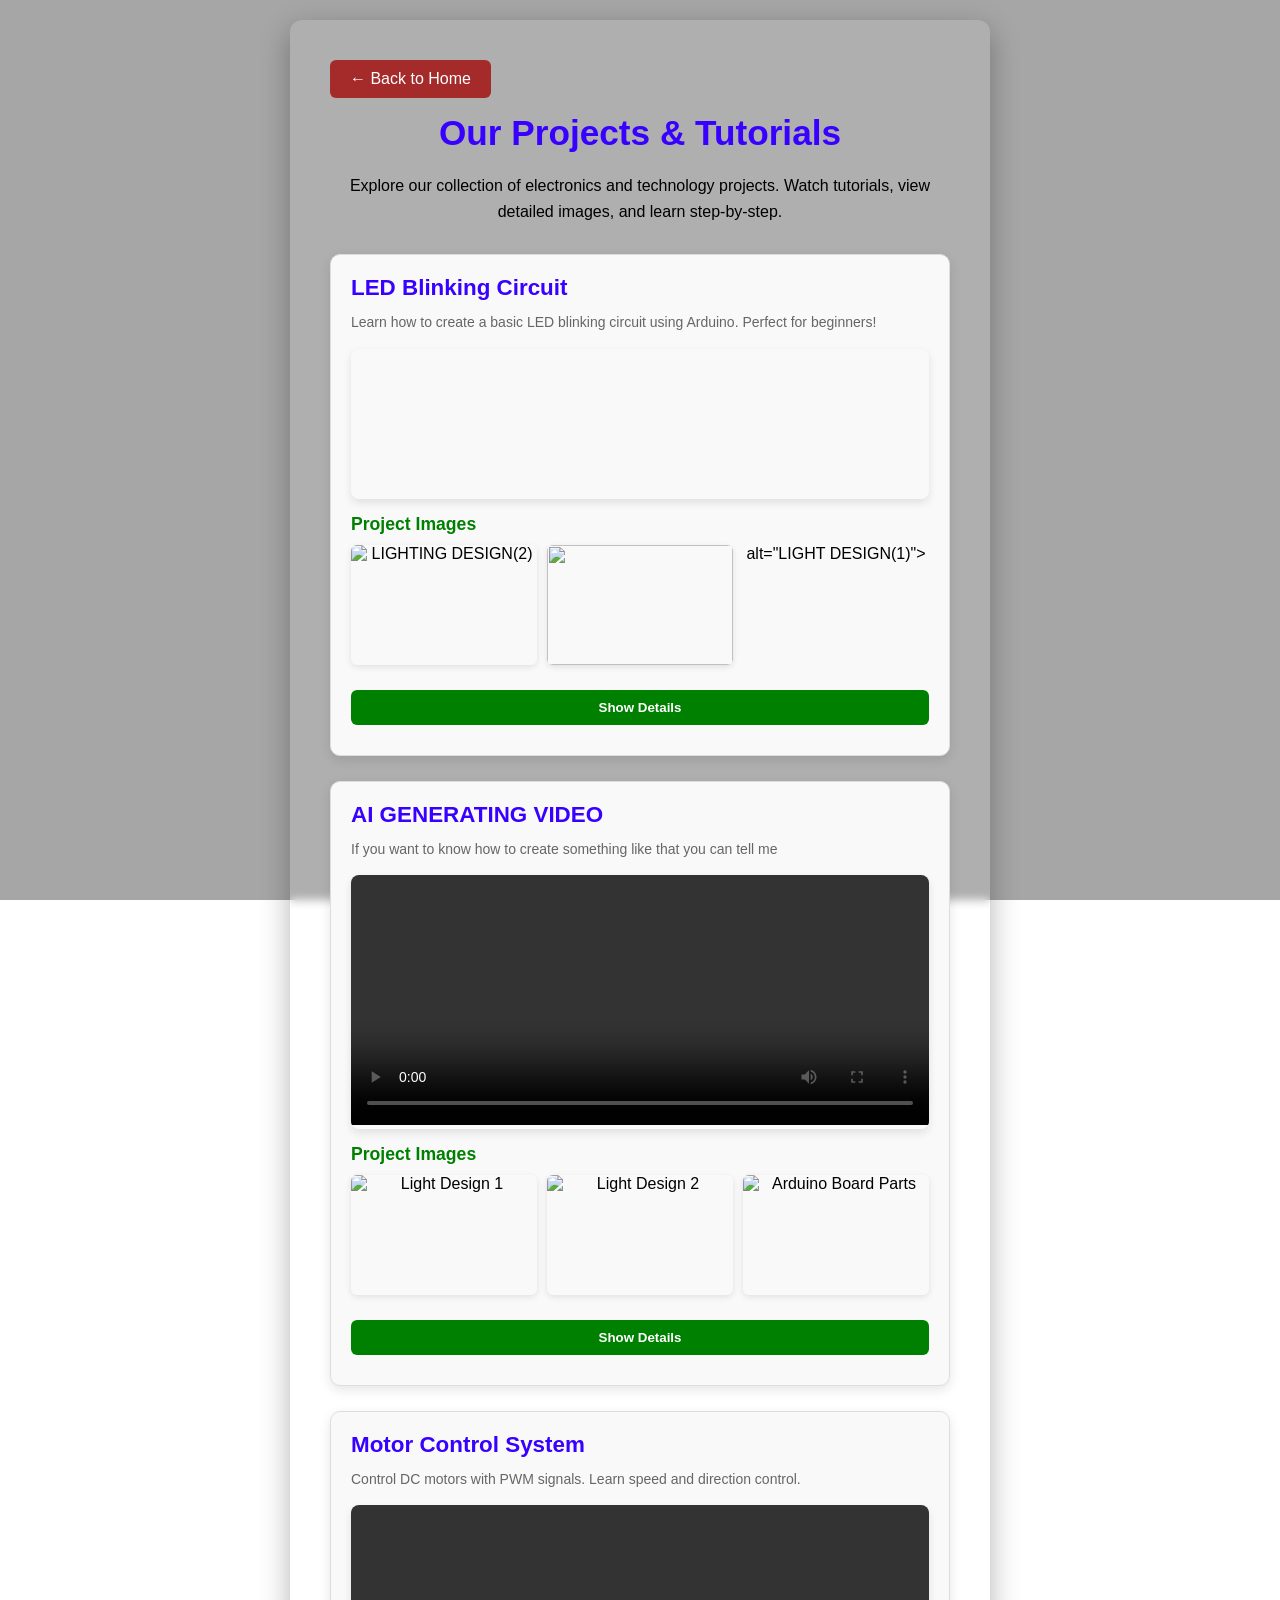
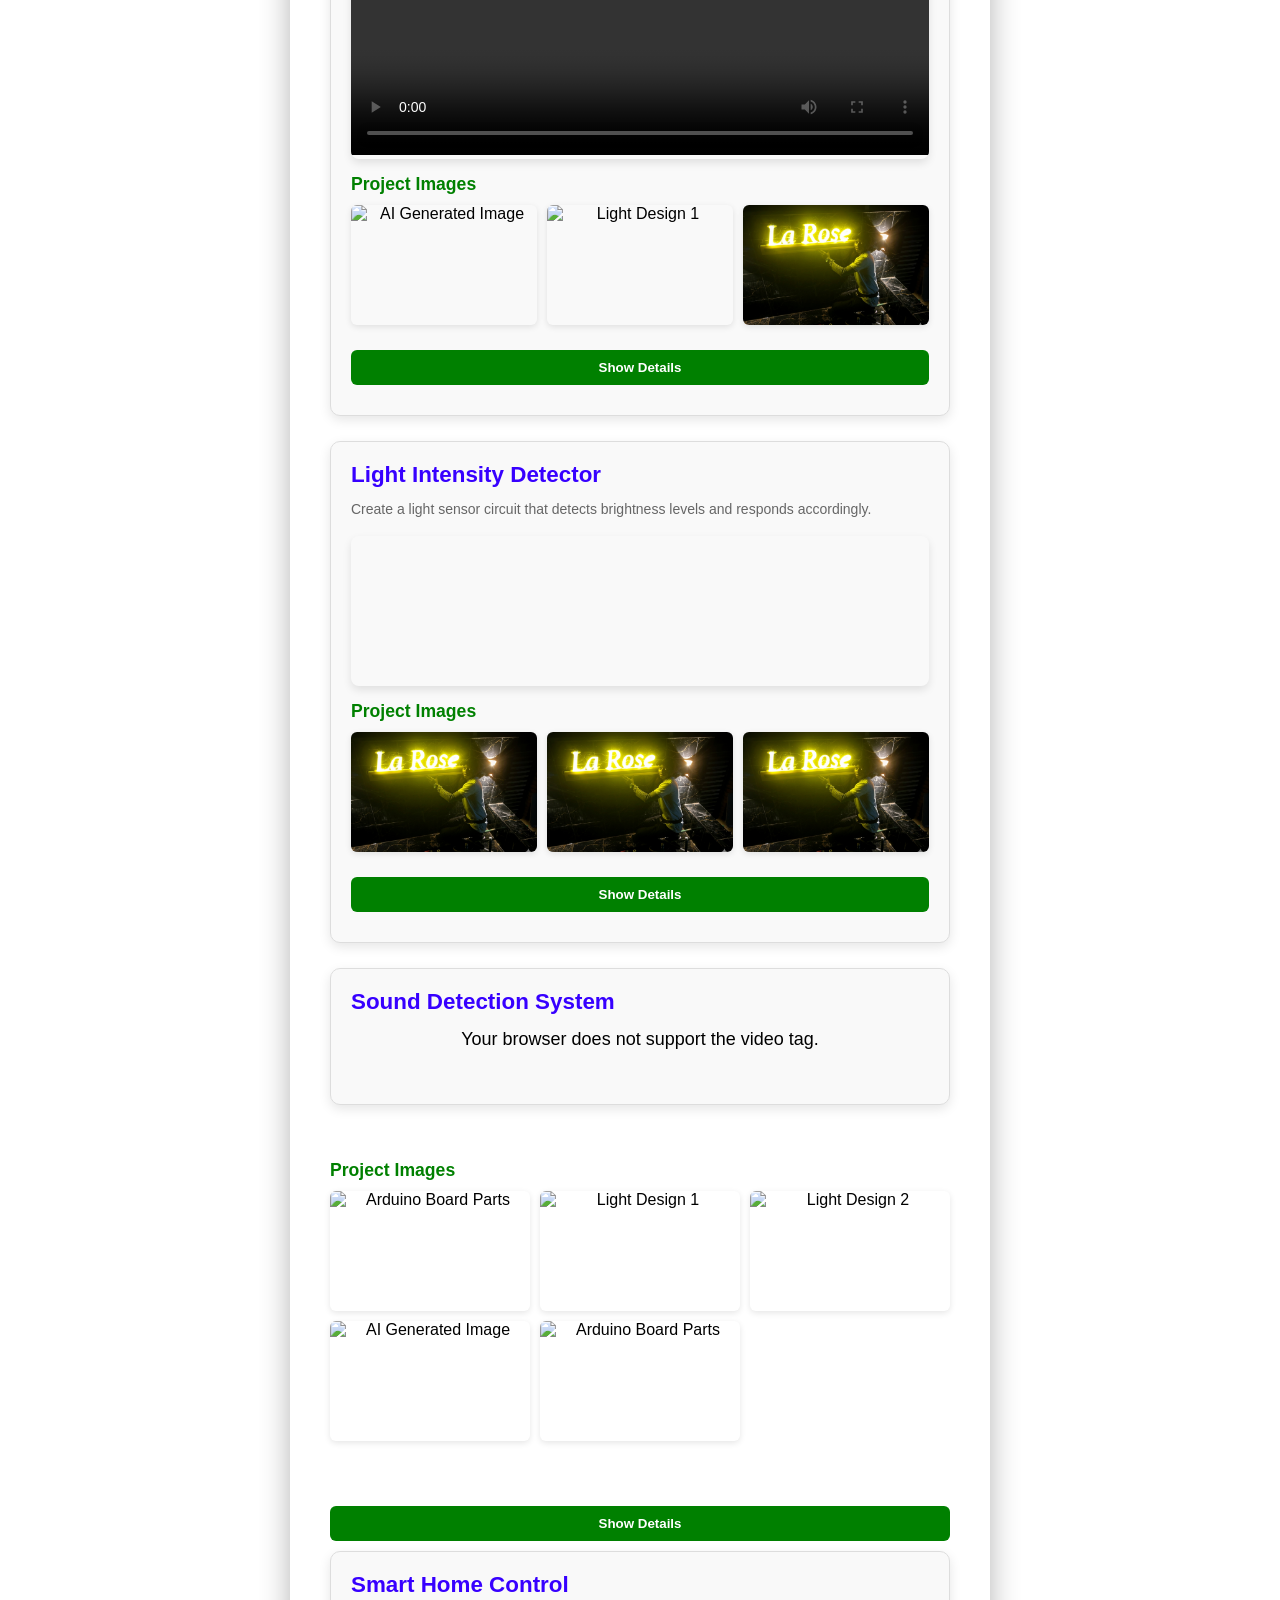
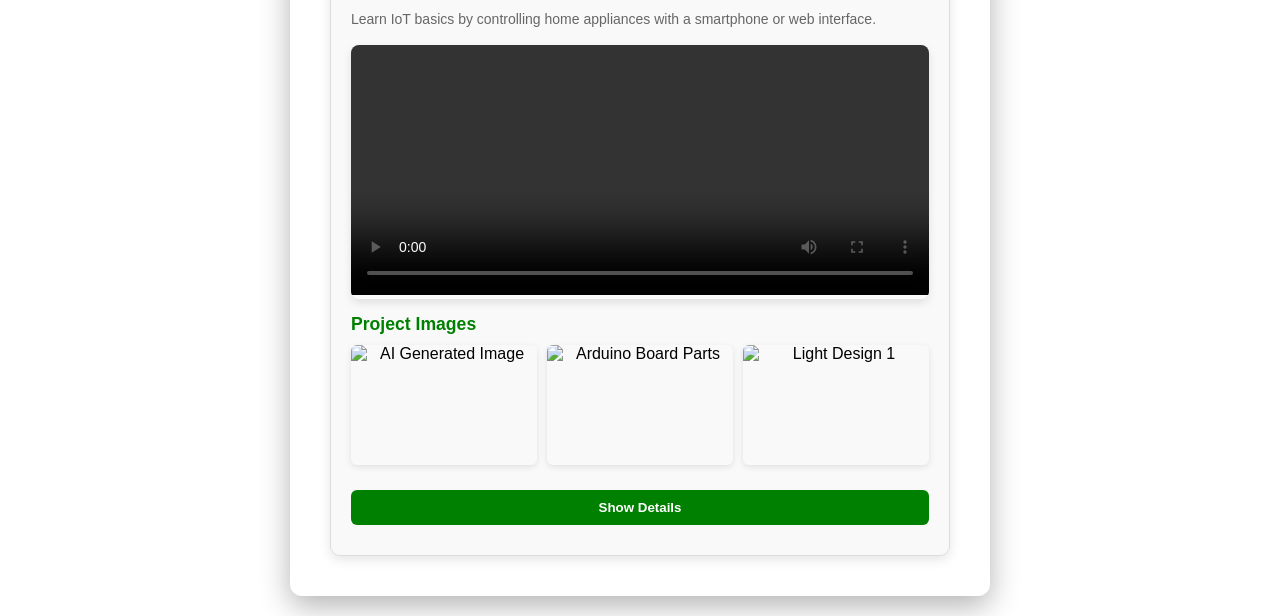
==== MY FIRST WEBSITE.html @ 44c2790b "Initial website commit" ====
<!DOCTYPE html>
<html lang="en">
<head>
    <meta charset="UTF-8">
    <meta name="viewport" content="width=device-width, initial-scale=1.0">
    <title>Projects - Electronic Skills Tips</title>
    <link rel="stylesheet" href="style.css">
</head>
<body>
    <div class="container">
        <main class="content-box">
            <div class="header-nav">
                <a href="index.html" class="back-btn">← Back to Home</a>
                <h1>Our Projects & Tutorials</h1>
            </div>

            <p class="intro-text">Explore our collection of electronics and technology projects. Watch tutorials, view detailed images, and learn step-by-step.</p>
            <!-- Save your image files in the local images/ folder. Example: images/led-circuit-1.jpg -->
            <div class="projects-grid">
                <!-- Project 1: LED Blinking -->
                <div class="project-card">
                    <h2>LED Blinking Circuit</h2>
                    <p class="project-description">Learn how to create a basic LED blinking circuit using Arduino. Perfect for beginners!</p>
                    
                    <div class="project-video">
                        <iframe width="100%" height="250" src="https://www.youtube.com/embed/https://youtu.be/7fvlPtCzD8o?si=vb5EAZl-nc-qQG1a" title="LED Blinking Project" frameborder="0" allow="accelerometer; autoplay; clipboard-write; encrypted-media; gyroscope; picture-in-picture" allowfullscreen></iframe>
                    </div>
                    <div class="project-images">
                        <h3>Project Images</h3>
                        <div class="image-gallery">
                            <img src="images/LIGHT_DESIGN(1).png "alt="LIGHTING DESIGN(2)">
                            <img src="images/light-design(2).png"> alt="LIGHT DESIGN(1)">
                            
                        </div>
                    </div>

                    <button class="details-btn" onclick="toggleDetails(this)">Show Details</button>
                    <div class="project-details" style="display: none;">
                        <h3>What You'll Learn:</h3>
                        <ul>
                            <li>Understanding LED behavior</li>
                            <li>Arduino programming basics</li>
                            <li>Circuit connections</li>
                            <li>Delay functions</li>
                        </ul>
                    </div>
                </div>

                <!-- Project 2: Temperature Sensor -->
                <div class="project-card">
                    <h2>AI GENERATING VIDEO</h2>
                    <p class="project-description">If you want to know how to create something like that you can tell me</p>
                    
                    <div class="project-video">
                        <video width="100%" height="250" controls>
                            <source src="LEARN_AI_VIDEO_GENERATED_(2).mp4" type="video/mp4">
                            Your browser does not support the video tag.
                        </video>
                    </div>

                    <div class="project-images">
                        <h3>Project Images</h3>
                        <div class="image-gallery">
                            <img src="LIGHT_DESIGN_(1).png" alt="Light Design 1">
                            <img src="LIGHT_DESIGN_(2).png" alt="Light Design 2">
                            <img src="ARDUINO_UNO_BOARD_AND_PARTS.png" alt="Arduino Board Parts">
                        </div>
                    </div>

                    <button class="details-btn" onclick="toggleDetails(this)">Show Details</button>
                    <div class="project-details" style="display: none;">
                        <h3>What You'll Learn:</h3>
                        <ul>
                            <li>Sensor interfacing</li>
                            <li>Analog to digital conversion</li>
                            <li>LCD display control</li>
                            <li>Data logging</li>
                        </ul>
                    </div>
                </div>

                <!-- Project 3: Motor Control -->
                <div class="project-card">
                    <h2>Motor Control System</h2>
                    <p class="project-description">Control DC motors with PWM signals. Learn speed and direction control.</p>
                    
                    <div class="project-video">
                        <video width="100%" height="250" controls>
                            <source src="A WOMAN CHASED BY BAD GUYS.mp4" type="video/mp4">
                            Your browser does not support the video tag.
                        </video>
                    </div>

                    <div class="project-images">
                        <h3>Project Images</h3>
                        <div class="image-gallery">
                            <img src="AI IMAGE GENERATED.png" alt="AI Generated Image">
                            <img src="LIGHT DESIGN (1).png" alt="Light Design 1">
                            <img src="LIGHT DESIGN (2).png" alt="Light Design 2">
                        </div>
                    </div>

                    <button class="details-btn" onclick="toggleDetails(this)">Show Details</button>
                    <div class="project-details" style="display: none;">
                        <h3>What You'll Learn:</h3>
                        <ul>
                            <li>PWM (Pulse Width Modulation)</li>
                            <li>Motor driver modules</li>
                            <li>Speed control techniques</li>
                            <li>Direction reversal</li>
                        </ul>
                    </div>
                </div>

                <!-- Project 4: Light Sensor -->
                <div class="project-card">
                    <h2>Light Intensity Detector</h2>
                    <p class="project-description">Create a light sensor circuit that detects brightness levels and responds accordingly.</p>
                    
                    <div class="project-video">
                        <iframe width="100%" height="250" src="https://www.youtube.com/embed/7fvlPtCzD8o" title="Light Sensor Project" frameborder="0" allow="accelerometer; autoplay; clipboard-write; encrypted-media; gyroscope; picture-in-picture" allowfullscreen></iframe>
                    </div>

                    <div class="project-images">
                        <h3>Project Images</h3>
                        <div class="image-gallery">
                            <img src="LIGHT DESIGN (2).png" alt="Light Design Project Image">
                            <img src="LIGHT DESIGN (2).png" alt="Light Design Project Image">
                            <img src="LIGHT DESIGN (2).png" alt="Light Design Project Image">
                        </div>
                    </div>

                    <button class="details-btn" onclick="toggleDetails(this)">Show Details</button>
                    <div class="project-details" style="display: none;">
                        <h3>What You'll Learn:</h3>
                        <ul>
                            <li>LDR (Light Dependent Resistor)</li>
                            <li>Analog sensor reading</li>
                            <li>Threshold detection</li>
                            <li>Automatic lighting systems</li>
                        </ul>
                    </div>
                </div>

                <!-- Project 5: Sound Detection -->
                <div class="project-card">
                    <h2>Sound Detection System</h2>
                    <p clvideo width="100%" height="250" controls>
                            <source src="LEARN_AI_VIDEO_GENERATED(2).mp4" type="video/mp4">
                            Your browser does not support the video tag.
                        </video>
                    </div>

                    <div class="project-images">
                        <h3>Project Images</h3>
                        <div class="image-gallery">
                            <img src="ARDUINO_UNO_BOARD_AND_PARTS.png" alt="Arduino Board Parts">
                            <img src="LIGHT_DESIGN(1).png" alt="Light Design 1">
                            <img src="LIGHT_DESIGN(2).png" alt="Light Design 2">
                            <img src="AI_IMAGE_GENERATED.png" alt="AI Generated Image">
                            <img src="ARDUINO_UNO_BOARD_AND_PARTS.png" alt="Arduino Board Parts">
                        </div>
                    </div>

                    <button class="details-btn" onclick="toggleDetails(this)">Show Details</button>
                    <div class="project-details" style="display: none;">
                        <h3>What You'll Learn:</h3>
                        <ul>
                            <li>Microphone sensor modules</li>
                            <li>Sound level measurement</li>
                            <li>Noise detection algorithms</li>
                            <li>Alert systems</li>
                        </ul>
                    </div>
                </div>

                <!-- Project 6: Smart Home Basics -->
                <div class="project-card">
                    <h2>Smart Home Control</h2>
                    <p class="project-description">Learn IoT basics by controlling home appliances with a smartphone or web interface.</p>
                    
                    <div class="project-video">
                        <video width="100%" height="250" controls>
                            <source src="A_WOMAN_CHASED_BY_BAD_GUYS.mp4" type="video/mp4">
                            Your browser does not support the video tag.
                        </video>
                    </div>

                    <div class="project-images">
                        <h3>Project Images</h3>
                        <div class="image-gallery">
                            <img src="AI_IMAGE_GENERATED.png" alt="AI Generated Image">
                            <img src="ARDUINO_UNO_BOARD_AND_PARTS.png" alt="Arduino Board Parts">
                            <img src="LIGHT_DESIGN(1).png" alt="Light Design 1">
                        </div>
                    </div>

                    <button class="details-btn" onclick="toggleDetails(this)">Show Details</button>
                    <div class="project-details" style="display: none;">
                        <h3>What You'll Learn:</h3>
                        <ul>
                            <li>IoT fundamentals</li>
                            <li>WiFi module integration</li>
                            <li>Web server basics</li>
                            <li>Remote control systems</li>
                        </ul>
                    </div>
                </div>
            </div>
        </main>
    </div>

    <script>
        function toggleDetails(button) {
            const details = button.nextElementSibling;
            if (details.style.display === 'none') {
                details.style.display = 'block';
                button.textContent = 'Hide Details';
            } else {
                details.style.display = 'none';
                button.textContent = 'Show Details';
            }
        }

        console.log('Projects page loaded successfully');
    </script>
</body>
</html>
---- style.css ----
:root {
    --primary-color: rgb(55, 0, 255);
    --secondary-color: green;
    --text-color: black;
    --button-color: brown;
    --link-color: red;
    --bg-color: black;
}

* {
    margin: 0;
    padding: 0;
    box-sizing: border-box;
}

html {
    scroll-behavior: smooth;
}

body {
    position: relative;
    
    background-image: url("LIGHT_DESIGN(2).png");
    background-size: cover;
    background-position: center;
    background-repeat: no-repeat;
    background-attachment: fixed;
    min-height: 100vh;
    font-family: Arial, sans-serif;
    color: var(--text-color);
}

body::before {
    content: "";
    position: fixed;
    inset: 0;
    background: rgba(0, 0, 0, 0.35);
    pointer-events: none;
    z-index: 0;
}

.container {
    position: relative;
    z-index: 1;
    display: flex;
    justify-content: center;
    align-items: center;
    min-height: 100vh;
    padding: 20px;
}

.content-box {
    background-color: rgba(255, 255, 255, 0.1);
    border-radius: 12px;
    padding: 40px;
    box-shadow: 0 10px 30px rgba(0, 0, 0, 0.3);
    max-width: 700px;
    text-align: center;
    backdrop-filter: blur(5px);
}

.bottom-section {
    position: fixed;
    bottom: 20px;
    left: 50%;
    transform: translateX(-50%);
    display: flex;
    flex-direction: column;
    align-items: center;
    gap: 15px;
    z-index: 10;
}

h1 {
    color: var(--primary-color);
    text-align: center;
    margin-bottom: 15px;
    font-size: 2.2em;
}

h2 {
    color: var(--secondary-color);
    text-align: center;
    margin-bottom: 20px;
    font-size: 1.6em;
}

p {
    font-size: 18px;
    color: var(--text-color);
    line-height: 1.6;
    margin-bottom: 30px;
}

.action-btn {
    background-color: var(--button-color);
    color: white;
    padding: 12px 30px;
    border: none;
    border-radius: 6px;
    font-size: 16px;
    font-weight: bold;
    cursor: pointer;
    margin: 15px 10px;
    transition: all 0.3s ease;
    box-shadow: 0 4px 8px rgba(0, 0, 0, 0.2);
}

.action-btn:hover {
    background-color: darkred;
    transform: translateY(-2px);
    box-shadow: 0 6px 12px rgba(0, 0, 0, 0.3);
}

.action-btn:active {
    transform: translateY(0);
}

.video-link {
    display: inline-block;
    color: white;
    background-color: var(--bg-color);
    padding: 12px 30px;
    text-decoration: none;
    border-radius: 6px;
    font-weight: bold;
    margin: 15px 10px;
    transition: all 0.3s ease;
    box-shadow: 0 4px 8px rgba(0, 0, 0, 0.2);
}

.video-link:hover {
    background-color: #333;
    transform: translateY(-2px);
    box-shadow: 0 6px 12px rgba(0, 0, 0, 0.3);
    text-decoration: underline;
}

.video-link:active {
    transform: translateY(0);
}

@media (max-width: 600px) {
    .content-box {
        padding: 25px;
    }

    h1 {
        font-size: 1.8em;
    }

    h2 {
        font-size: 1.3em;
    }

    p {
        font-size: 16px;
    }

    .action-btn,
    .video-link {
        display: block;
        width: 100%;
        margin: 10px 0;
    }
}

/* Projects Page Styles */
.header-nav {
    text-align: left;
    margin-bottom: 20px;
}

.back-btn {
    display: inline-block;
    background-color: var(--button-color);
    color: white;
    padding: 10px 20px;
    text-decoration: none;
    border-radius: 6px;
    margin-bottom: 15px;
    transition: all 0.3s ease;
}

.back-btn:hover {
    background-color: darkred;
    transform: translateX(-3px);
}

.intro-text {
    font-size: 16px;
    margin-bottom: 30px;
    color: var(--text-color);
}

.projects-grid {
    display: grid;
    grid-template-columns: repeat(auto-fit, minmax(320px, 1fr));
    gap: 25px;
    margin-top: 30px;
}

.project-card {
    background-color: #f9f9f9;
    border: 1px solid #ddd;
    border-radius: 10px;
    padding: 20px;
    box-shadow: 0 4px 12px rgba(0, 0, 0, 0.1);
    transition: transform 0.3s ease, box-shadow 0.3s ease;
}

.project-card:hover {
    transform: translateY(-5px);
    box-shadow: 0 8px 20px rgba(0, 0, 0, 0.15);
}

.project-card h2 {
    color: var(--primary-color);
    margin-top: 0;
    margin-bottom: 10px;
    font-size: 1.4em;
    text-align: left;
}

.project-description {
    font-size: 14px;
    color: #666;
    margin-bottom: 15px;
    text-align: left;
}

.project-video {
    margin: 15px 0;
    border-radius: 8px;
    overflow: hidden;
    box-shadow: 0 4px 8px rgba(0, 0, 0, 0.1);
}

.project-video iframe {
    width: 100%;
    height: auto;
    display: block;
}

.project-images {
    margin: 15px 0;
}

.project-images h3 {
    font-size: 1.1em;
    color: var(--secondary-color);
    margin: 15px 0 10px 0;
    text-align: left;
}

.image-gallery {
    display: grid;
    grid-template-columns: repeat(auto-fit, minmax(150px, 1fr));
    gap: 10px;
    margin-bottom: 15px;
}

.image-gallery img {
    width: 100%;
    height: 120px;
    object-fit: cover;
    border-radius: 6px;
    box-shadow: 0 2px 6px rgba(0, 0, 0, 0.1);
    transition: transform 0.3s ease;
}

.image-gallery img:hover {
    transform: scale(1.05);
}

.details-btn {
    background-color: var(--secondary-color);
    color: white;
    padding: 10px 20px;
    border: none;
    border-radius: 6px;
    cursor: pointer;
    font-weight: bold;
    width: 100%;
    margin: 10px 0;
    transition: all 0.3s ease;
}

.details-btn:hover {
    background-color: darkgreen;
    transform: translateY(-2px);
}

.details-btn:active {
    transform: translateY(0);
}

.project-details {
    background-color: #f0f8ff;
    border-left: 4px solid var(--secondary-color);
    padding: 15px;
    border-radius: 6px;
    margin-top: 15px;
}

.project-details h3 {
    color: var(--primary-color);
    margin-top: 0;
    font-size: 1.1em;
}

.project-details ul {
    list-style: none;
    padding: 0;
}

.project-details li {
    padding: 8px 0;
    padding-left: 25px;
    position: relative;
    color: #333;
}

.project-details li:before {
    content: "✓";
    position: absolute;
    left: 0;
    color: var(--secondary-color);
    font-weight: bold;
}

@media (max-width: 600px) {
    .projects-grid {
        grid-template-columns: 1fr;
    }

    .project-card {
        padding: 15px;
    }

    .image-gallery {
        grid-template-columns: repeat(2, 1fr);
    }

    .details-btn {
        font-size: 14px;
        padding: 8px 15px;
    }
}
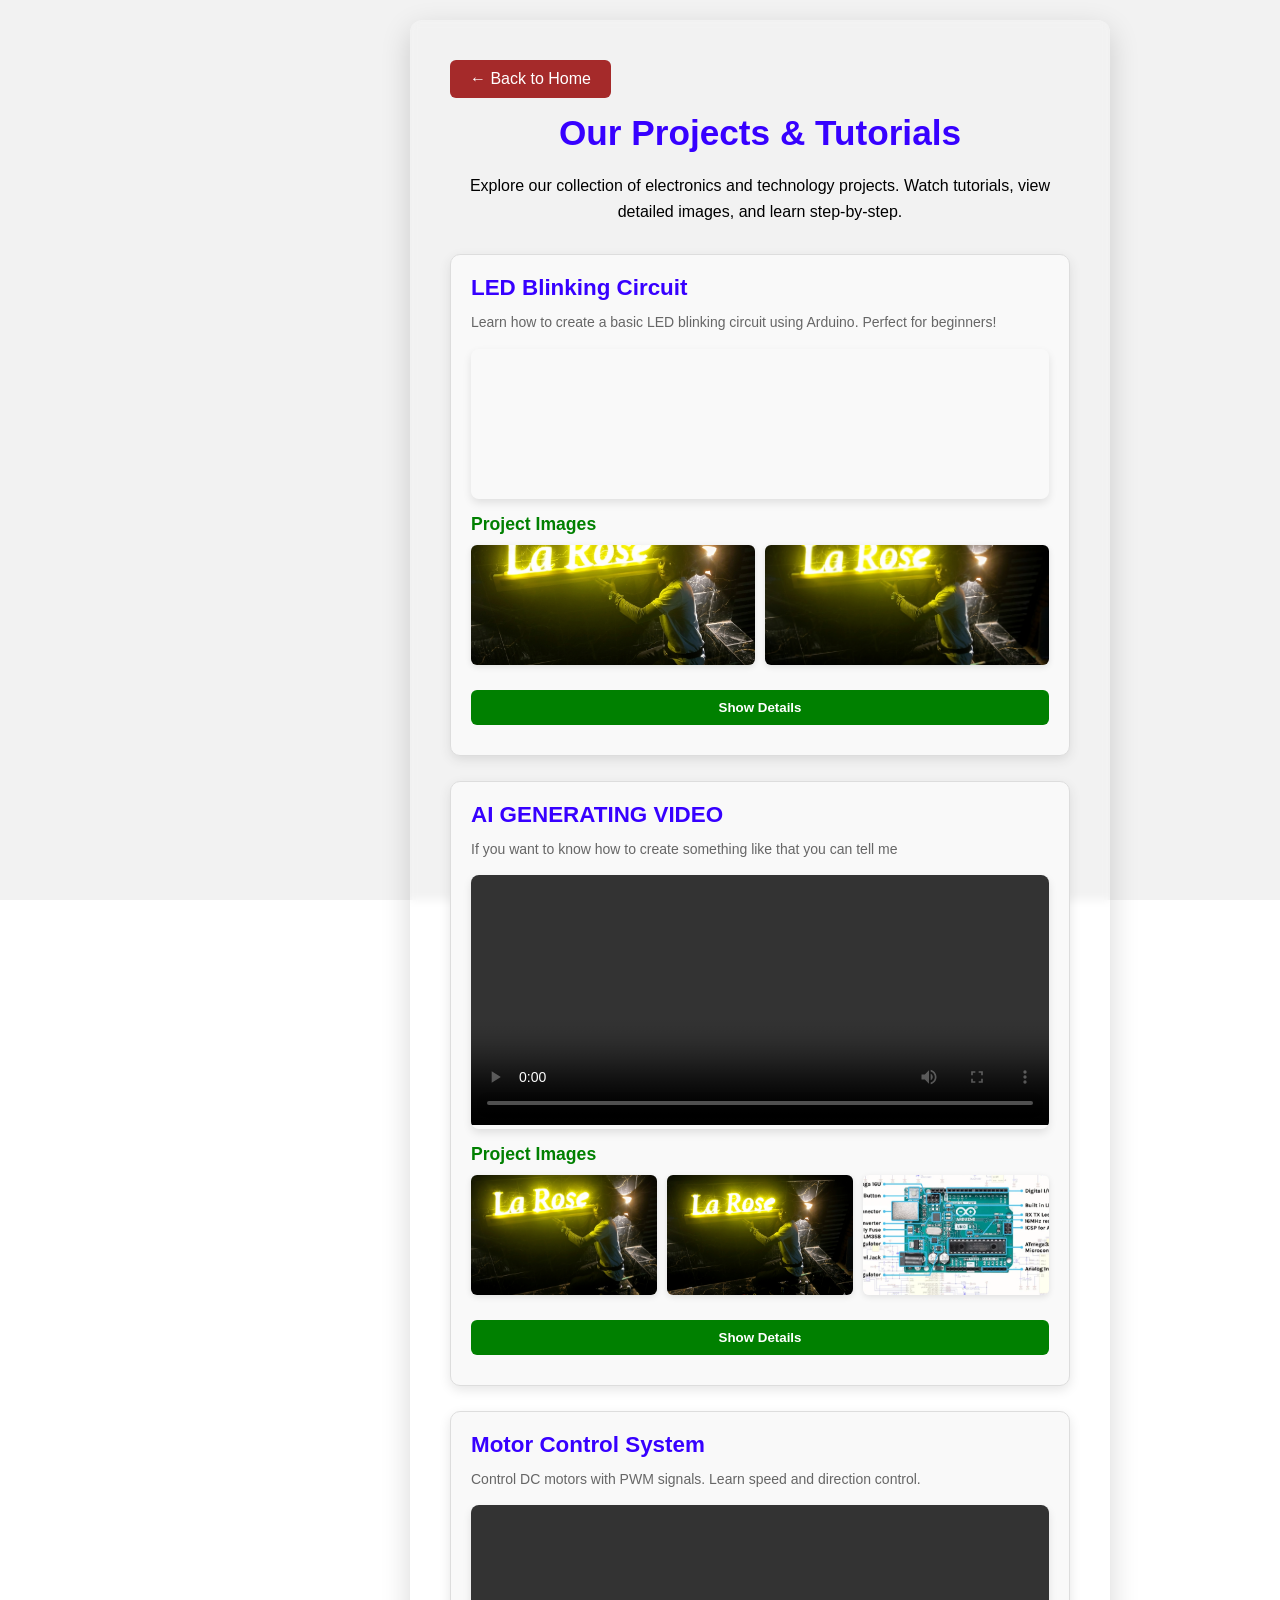
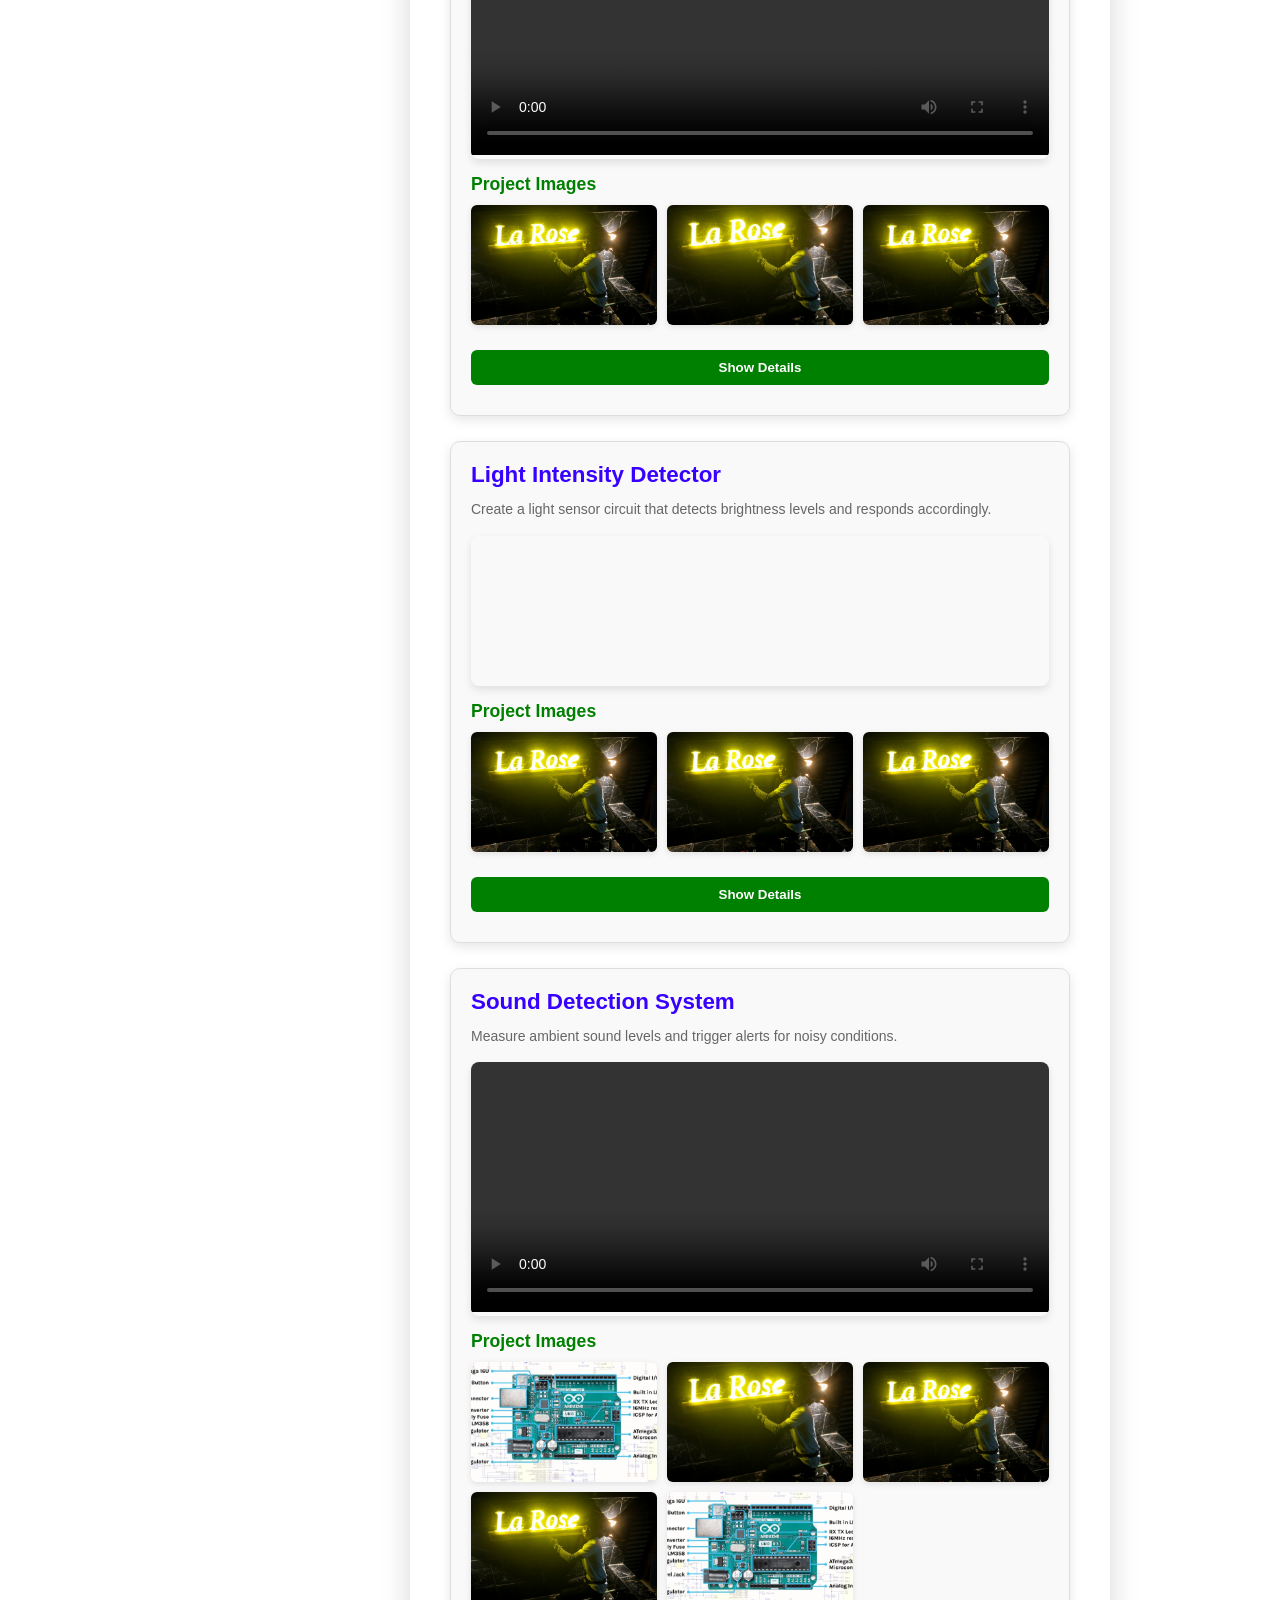
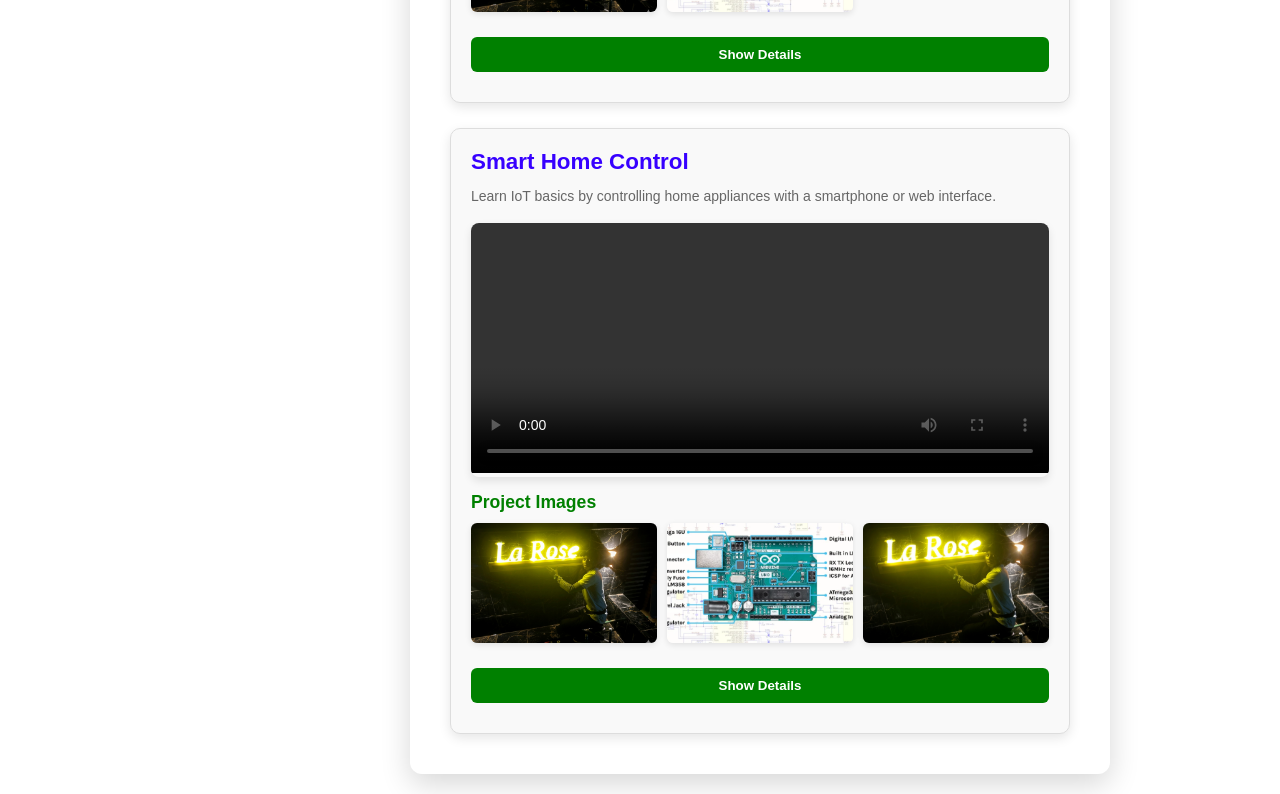
==== commit b1bfee49: "Prepare site for GitHub hosting: fix file references, ignore large local videos, update nav icons" ====
--- a/MY FIRST WEBSITE.html
+++ b/MY FIRST WEBSITE.html
@@ -28,9 +28,8 @@
                     <div class="project-images">
                         <h3>Project Images</h3>
                         <div class="image-gallery">
-                            <img src="images/LIGHT_DESIGN(1).png "alt="LIGHTING DESIGN(2)">
-                            <img src="images/light-design(2).png"> alt="LIGHT DESIGN(1)">
-                            
+                            <img src="LIGHT DESIGN(1).png" alt="Lighting Design 1">
+                            <img src="LIGHT DESIGN (2).png" alt="Lighting Design 2">
                         </div>
                     </div>
 
@@ -53,17 +52,17 @@
                     
                     <div class="project-video">
                         <video width="100%" height="250" controls>
-                            <source src="LEARN_AI_VIDEO_GENERATED_(2).mp4" type="video/mp4">
-                            Your browser does not support the video tag.
-                        </video>
-                    </div>
-
-                    <div class="project-images">
-                        <h3>Project Images</h3>
-                        <div class="image-gallery">
-                            <img src="LIGHT_DESIGN_(1).png" alt="Light Design 1">
-                            <img src="LIGHT_DESIGN_(2).png" alt="Light Design 2">
-                            <img src="ARDUINO_UNO_BOARD_AND_PARTS.png" alt="Arduino Board Parts">
+                            <source src="LEARN AI VIDEO GENERATED (2).mp4" type="video/mp4">
+                            Your browser does not support the video tag.
+                        </video>
+                    </div>
+
+                    <div class="project-images">
+                        <h3>Project Images</h3>
+                        <div class="image-gallery">
+                            <img src="LIGHT DESIGN(1).png" alt="Light Design 1">
+                            <img src="LIGHT DESIGN (2).png" alt="Light Design 2">
+                            <img src="arduino uno.png" alt="Arduino Board Parts">
                         </div>
                     </div>
 
@@ -94,8 +93,8 @@
                     <div class="project-images">
                         <h3>Project Images</h3>
                         <div class="image-gallery">
-                            <img src="AI IMAGE GENERATED.png" alt="AI Generated Image">
-                            <img src="LIGHT DESIGN (1).png" alt="Light Design 1">
+                            <img src="LIGHT DESIGN (2).png" alt="AI Generated Image">
+                            <img src="LIGHT DESIGN(1).png" alt="Light Design 1">
                             <img src="LIGHT DESIGN (2).png" alt="Light Design 2">
                         </div>
                     </div>
@@ -145,20 +144,23 @@
                 <!-- Project 5: Sound Detection -->
                 <div class="project-card">
                     <h2>Sound Detection System</h2>
-                    <p clvideo width="100%" height="250" controls>
-                            <source src="LEARN_AI_VIDEO_GENERATED(2).mp4" type="video/mp4">
-                            Your browser does not support the video tag.
-                        </video>
-                    </div>
-
-                    <div class="project-images">
-                        <h3>Project Images</h3>
-                        <div class="image-gallery">
-                            <img src="ARDUINO_UNO_BOARD_AND_PARTS.png" alt="Arduino Board Parts">
-                            <img src="LIGHT_DESIGN(1).png" alt="Light Design 1">
-                            <img src="LIGHT_DESIGN(2).png" alt="Light Design 2">
-                            <img src="AI_IMAGE_GENERATED.png" alt="AI Generated Image">
-                            <img src="ARDUINO_UNO_BOARD_AND_PARTS.png" alt="Arduino Board Parts">
+                    <p class="project-description">Measure ambient sound levels and trigger alerts for noisy conditions.</p>
+                    
+                    <div class="project-video">
+                        <video width="100%" height="250" controls>
+                            <source src="LEARN AI VIDEO GENERATED (2).mp4" type="video/mp4">
+                            Your browser does not support the video tag.
+                        </video>
+                    </div>
+
+                    <div class="project-images">
+                        <h3>Project Images</h3>
+                        <div class="image-gallery">
+                            <img src="arduino uno.png" alt="Arduino Board Parts">
+                            <img src="LIGHT DESIGN(1).png" alt="Light Design 1">
+                            <img src="LIGHT DESIGN (2).png" alt="Light Design 2">
+                            <img src="LIGHT DESIGN (2).png" alt="AI Generated Image">
+                            <img src="arduino uno.png" alt="Arduino Board Parts">
                         </div>
                     </div>
 
@@ -181,17 +183,17 @@
                     
                     <div class="project-video">
                         <video width="100%" height="250" controls>
-                            <source src="A_WOMAN_CHASED_BY_BAD_GUYS.mp4" type="video/mp4">
-                            Your browser does not support the video tag.
-                        </video>
-                    </div>
-
-                    <div class="project-images">
-                        <h3>Project Images</h3>
-                        <div class="image-gallery">
-                            <img src="AI_IMAGE_GENERATED.png" alt="AI Generated Image">
-                            <img src="ARDUINO_UNO_BOARD_AND_PARTS.png" alt="Arduino Board Parts">
-                            <img src="LIGHT_DESIGN(1).png" alt="Light Design 1">
+                            <source src="A WOMAN CHASED BY BAD GUYS.mp4" type="video/mp4">
+                            Your browser does not support the video tag.
+                        </video>
+                    </div>
+
+                    <div class="project-images">
+                        <h3>Project Images</h3>
+                        <div class="image-gallery">
+                            <img src="LIGHT DESIGN (2).png" alt="AI Generated Image">
+                            <img src="arduino uno.png" alt="Arduino Board Parts">
+                            <img src="LIGHT DESIGN(1).png" alt="Light Design 1">
                         </div>
                     </div>
 
--- a/style.css
+++ b/style.css
@@ -22,7 +22,7 @@
     
     background-image: url("LIGHT_DESIGN(2).png");
     background-size: cover;
-    background-position: center;
+    background-position: center center;
     background-repeat: no-repeat;
     background-attachment: fixed;
     min-height: 100vh;
@@ -34,7 +34,7 @@
     content: "";
     position: fixed;
     inset: 0;
-    background: rgba(0, 0, 0, 0.35);
+    background: rgba(0, 0, 0, 0.05);
     pointer-events: none;
     z-index: 0;
 }
@@ -47,16 +47,17 @@
     align-items: center;
     min-height: 100vh;
     padding: 20px;
+    padding-left: 260px;
 }
 
 .content-box {
-    background-color: rgba(255, 255, 255, 0.1);
+    background-color: rgba(255, 255, 255, 0.06);
     border-radius: 12px;
     padding: 40px;
-    box-shadow: 0 10px 30px rgba(0, 0, 0, 0.3);
+    box-shadow: 0 10px 30px rgba(0, 0, 0, 0.16);
     max-width: 700px;
     text-align: center;
-    backdrop-filter: blur(5px);
+    backdrop-filter: blur(4px);
 }
 
 .bottom-section {
@@ -140,6 +141,158 @@
     transform: translateY(0);
 }
 
+.video-section {
+    margin-top: 30px;
+    text-align: center;
+}
+
+/* Ribbon navigation */
+.ribbon {
+    position: fixed;
+    top: 0;
+    left: 0;
+    bottom: 0;
+    width: 220px;
+    background: rgba(20,20,20,0.88);
+    backdrop-filter: blur(12px);
+    z-index: 9999;
+    padding: 20px 12px;
+    display: flex;
+    align-items: flex-start;
+}
+
+.ribbon-list {
+    list-style: none;
+    display: flex;
+    flex-direction: column;
+    gap: 12px;
+    width: 100%;
+}
+
+.ribbon-heading {
+    color: rgba(255,255,255,0.9);
+    text-transform: uppercase;
+    letter-spacing: 0.15em;
+    font-size: 0.85rem;
+    padding: 10px 14px;
+    border-bottom: 1px solid rgba(255,255,255,0.15);
+    margin-bottom: 6px;
+}
+
+.ribbon-list li a,
+.ribbon-btn {
+    color: white;
+    background: rgba(255,255,255,0.08);
+    border: none;
+    padding: 12px 14px;
+    text-decoration: none;
+    border-radius: 10px;
+    cursor: pointer;
+    font-weight: bold;
+    display: inline-flex;
+    align-items: center;
+    width: 100%;
+    transition: background 0.2s ease, transform 0.2s ease;
+}
+
+.ribbon-about-toggle {
+    background: rgba(255,255,255,0.14);
+}
+
+.ribbon-list li a:hover,
+.ribbon-btn:hover {
+    background: rgba(255,255,255,0.18);
+    transform: translateX(4px);
+}
+
+.ribbon-icon {
+    width: 20px;
+    height: 20px;
+    object-fit: cover;
+    margin-right: 10px;
+    vertical-align: middle;
+    border-radius: 4px;
+}
+
+/* Contact dropdown for About */
+.ribbon-item { position: relative; }
+.contact-dropdown {
+    position: absolute;
+    top: 0;
+    left: 100%;
+    min-width: 240px;
+    background: rgba(255,255,255,0.98);
+    color: #111;
+    padding: 12px;
+    border-radius: 8px;
+    box-shadow: 0 8px 24px rgba(0,0,0,0.25);
+    display: none;
+    z-index: 10001;
+}
+.contact-dropdown[aria-hidden="false"] { display: block; }
+.contact-dropdown p { margin: 6px 0; font-size: 0.95em; }
+.contact-dropdown a { color: var(--primary-color); text-decoration: none; }
+
+/* Ensure page content is not hidden under the fixed ribbon */
+.container { padding-left: 260px; }
+
+/* Search overlay */
+.search-overlay {
+    position: fixed;
+    inset: 0;
+    display: none;
+    align-items: center;
+    justify-content: center;
+    background: rgba(0,0,0,0.6);
+    z-index: 10000;
+}
+
+.search-overlay[aria-hidden="false"] { display: flex; }
+
+.search-box {
+    background: #fff;
+    padding: 16px;
+    border-radius: 10px;
+    width: min(720px, 92%);
+    display: flex;
+    gap: 8px;
+    align-items: center;
+}
+
+.search-box input[type="search"] {
+    flex: 1;
+    padding: 10px 12px;
+    border: 1px solid #ddd;
+    border-radius: 6px;
+}
+
+.video-gallery {
+    display: grid;
+    grid-template-columns: repeat(auto-fit, minmax(260px, 1fr));
+    gap: 20px;
+    margin-top: 20px;
+}
+
+.video-card {
+    background-color: rgba(255, 255, 255, 0.12);
+    border: 1px solid rgba(255, 255, 255, 0.18);
+    border-radius: 14px;
+    padding: 20px;
+    box-shadow: 0 10px 30px rgba(0, 0, 0, 0.22);
+}
+
+.video-card h4 {
+    color: white;
+    margin-bottom: 14px;
+    font-size: 1.1em;
+}
+
+.video-card video {
+    width: 100%;
+    border-radius: 12px;
+    background-color: black;
+}
+
 @media (max-width: 600px) {
     .content-box {
         padding: 25px;
